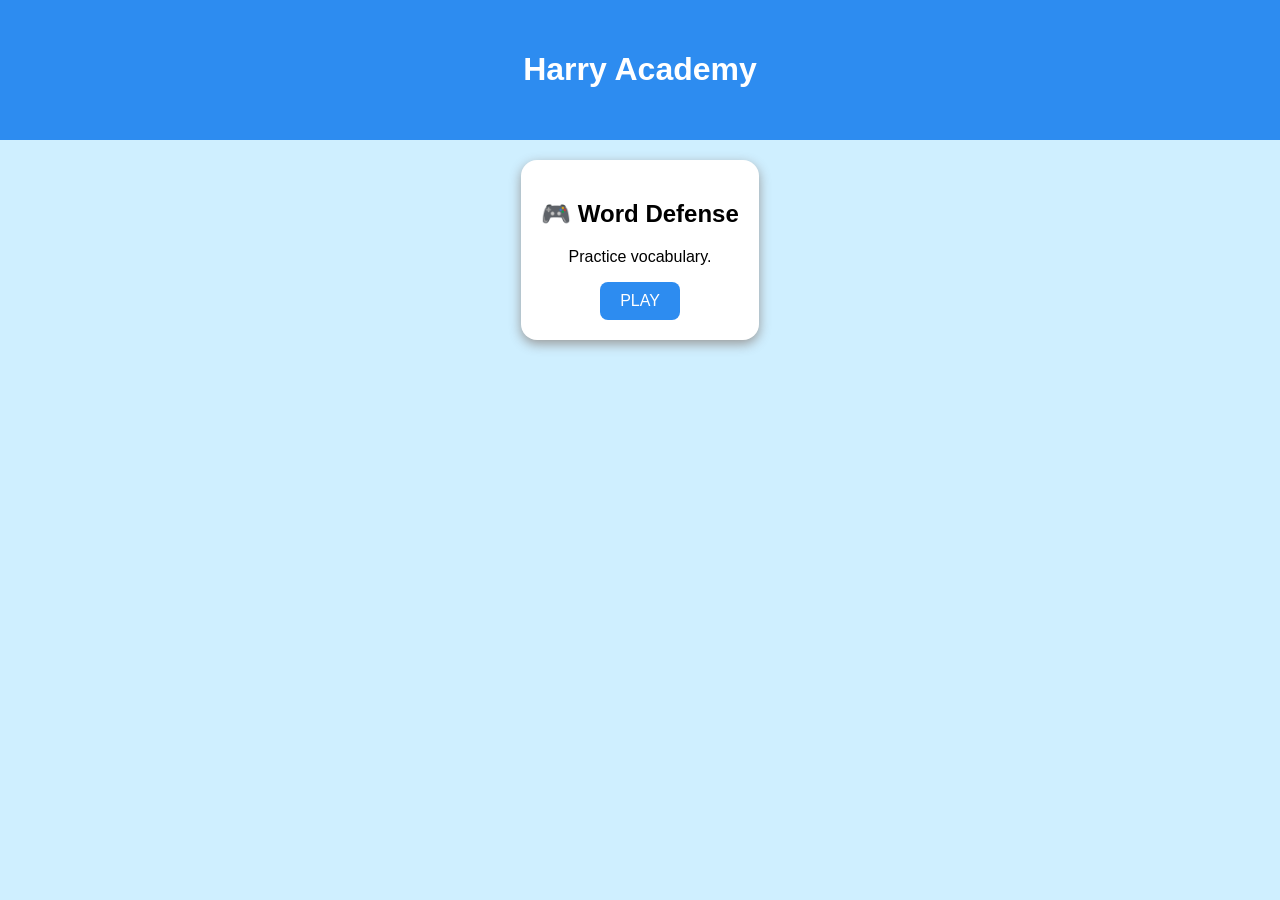
==== game.html @ 14190ebd "Create game.html" ====
<!DOCTYPE html><html><head><meta charset="utf-8">
<title>Harry Academy</title>
<style>
body{font-family:Arial;background:#cfefff;text-align:center;margin:0}
header{background:#2d8cf0;color:#fff;padding:30px}
.card{display:inline-block;margin:20px;padding:20px;background:#fff;border-radius:16px;box-shadow:0 4px 12px #999}
a.btn{display:inline-block;padding:10px 20px;background:#2d8cf0;color:#fff;text-decoration:none;border-radius:8px}
</style></head>
<body>
<header><h1>Harry Academy</h1></header>
<div class="card">
<h2>🎮 Word Defense</h2>
<p>Practice vocabulary.</p>
<a class="btn" href="game.html">PLAY</a>
</div>
</body></html>
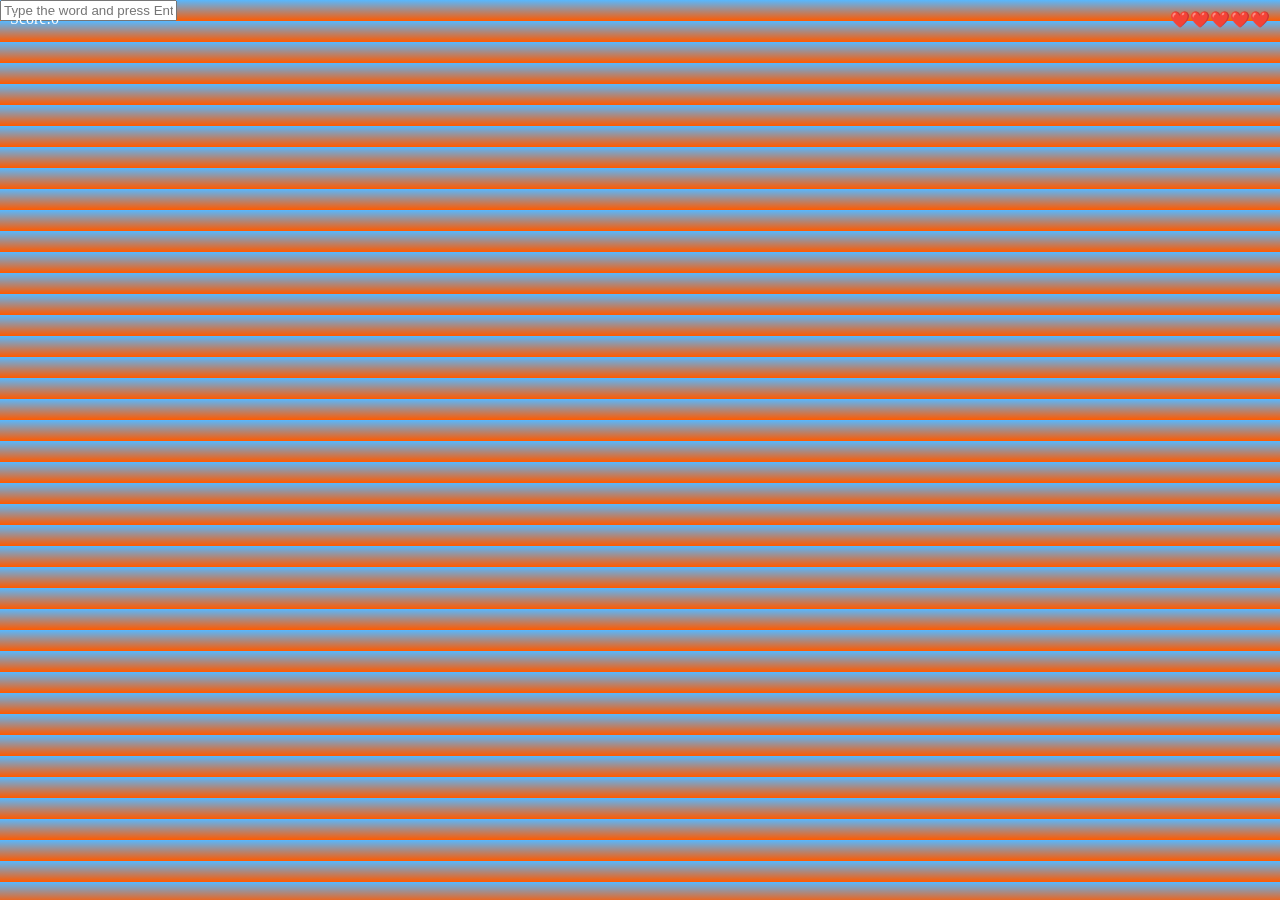
==== commit 3b5fb33c: "Update game.html" ====
--- a/game.html
+++ b/game.html
@@ -1,17 +1,9 @@
-
-<!DOCTYPE html><html><head><meta charset="utf-8">
-<title>Harry Academy</title>
-<style>
-body{font-family:Arial;background:#cfefff;text-align:center;margin:0}
-header{background:#2d8cf0;color:#fff;padding:30px}
-.card{display:inline-block;margin:20px;padding:20px;background:#fff;border-radius:16px;box-shadow:0 4px 12px #999}
-a.btn{display:inline-block;padding:10px 20px;background:#2d8cf0;color:#fff;text-decoration:none;border-radius:8px}
-</style></head>
-<body>
-<header><h1>Harry Academy</h1></header>
-<div class="card">
-<h2>🎮 Word Defense</h2>
-<p>Practice vocabulary.</p>
-<a class="btn" href="game.html">PLAY</a>
-</div>
+<!doctype html><html><head><meta charset="utf-8">
+<link rel="stylesheet" href="style.css"></head>
+<body style="margin:0;overflow:hidden;background:linear-gradient(#57b8ff,#ff5a00)">
+<div id=s style="position:fixed;left:10px;top:10px;color:white">Score:0</div>
+<div id=l style="position:fixed;right:10px;top:10px;color:white">❤️❤️❤️❤️❤️</div>
+<input id=input placeholder="Type the word and press Enter">
+<script src="words.js"></script>
+<script src="game.js"></script>
 </body></html>
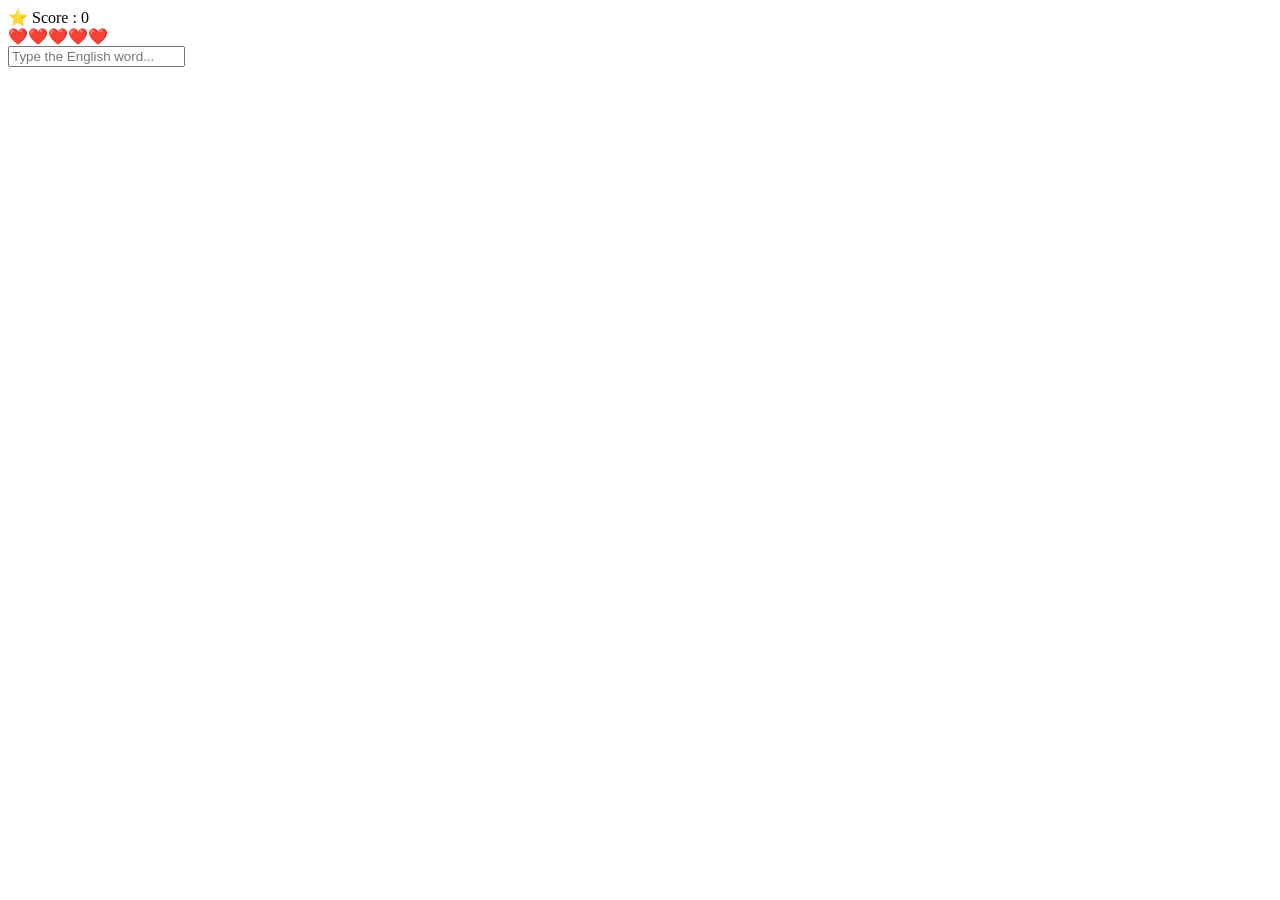
==== commit fa745ca9: "Update game.html" ====
--- a/game.html
+++ b/game.html
@@ -1,9 +1,34 @@
-<!doctype html><html><head><meta charset="utf-8">
-<link rel="stylesheet" href="style.css"></head>
-<body style="margin:0;overflow:hidden;background:linear-gradient(#57b8ff,#ff5a00)">
-<div id=s style="position:fixed;left:10px;top:10px;color:white">Score:0</div>
-<div id=l style="position:fixed;right:10px;top:10px;color:white">❤️❤️❤️❤️❤️</div>
-<input id=input placeholder="Type the word and press Enter">
+<!DOCTYPE html>
+<html lang="en">
+<head>
+<meta charset="UTF-8">
+<meta name="viewport" content="width=device-width, initial-scale=1.0">
+<title>Harry Academy - Word Defense</title>
+
+<link rel="stylesheet" href="game.css">
+
+</head>
+
+<body>
+
+<div id="hud">
+<div id="score">⭐ Score : 0</div>
+<div id="lives">❤️❤️❤️❤️❤️</div>
+</div>
+
+<div id="gameArea">
+</div>
+
+<div id="bottomPanel">
+<input
+        id="answer"
+        type="text"
+        placeholder="Type the English word..."
+        autocomplete="off">
+</div>
+
 <script src="words.js"></script>
 <script src="game.js"></script>
-</body></html>
+
+</body>
+</html>
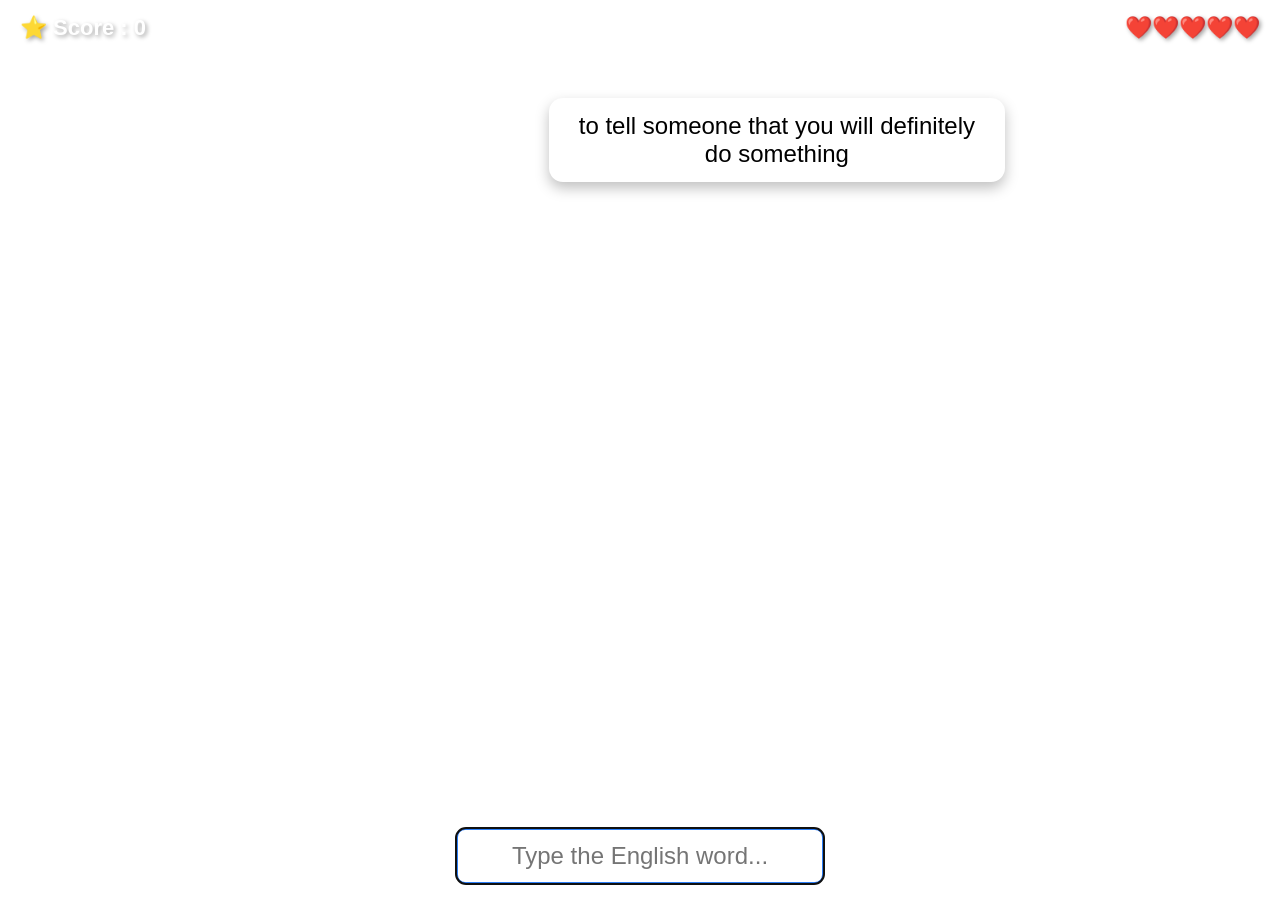
==== commit 49fe4e55: "Update game.html" ====
--- a/game.html
+++ b/game.html
@@ -4,9 +4,7 @@
 <meta charset="UTF-8">
 <meta name="viewport" content="width=device-width, initial-scale=1.0">
 <title>Harry Academy - Word Defense</title>
-
 <link rel="stylesheet" href="game.css">
-
 </head>
 
 <body>
@@ -16,15 +14,14 @@
 <div id="lives">❤️❤️❤️❤️❤️</div>
 </div>
 
-<div id="gameArea">
-</div>
+<div id="gameArea"></div>
 
 <div id="bottomPanel">
 <input
-        id="answer"
-        type="text"
-        placeholder="Type the English word..."
-        autocomplete="off">
+      id="answer"
+      type="text"
+      placeholder="Type the English word..."
+      autocomplete="off">
 </div>
 
 <script src="words.js"></script>
--- a/game.css
+++ b/game.css
@@ -0,0 +1,60 @@
+body{
+    margin:0;
+    overflow:hidden;
+    font-family:Arial,sans-serif;
+    background:linear-gradient(to bottom,#76c8ff 0%,#cfefff 75%,#86d957 75%,#4caf50 100%);
+}
+
+#hud{
+    position:fixed;
+    top:15px;
+    left:20px;
+    right:20px;
+    display:flex;
+    justify-content:space-between;
+    font-size:22px;
+    font-weight:bold;
+    color:white;
+    text-shadow:2px 2px 4px rgba(0,0,0,.35);
+    z-index:1000;
+}
+
+#gameArea{
+    position:absolute;
+    top:0;
+    left:0;
+    width:100%;
+    height:calc(100vh - 90px);
+    overflow:hidden;
+}
+
+.card{
+    position:absolute;
+    min-width:280px;
+    max-width:420px;
+    background:white;
+    padding:14px 18px;
+    border-radius:14px;
+    box-shadow:0 6px 14px rgba(0,0,0,.25);
+    font-size:24px;
+    text-align:center;
+}
+
+#bottomPanel{
+    position:fixed;
+    bottom:15px;
+    width:100%;
+    display:flex;
+    justify-content:center;
+    z-index:9999;
+}
+
+#answer{
+    width:340px;
+    font-size:24px;
+    padding:12px;
+    border-radius:10px;
+    border:3px solid #2d7ef7;
+    text-align:center;
+}
+
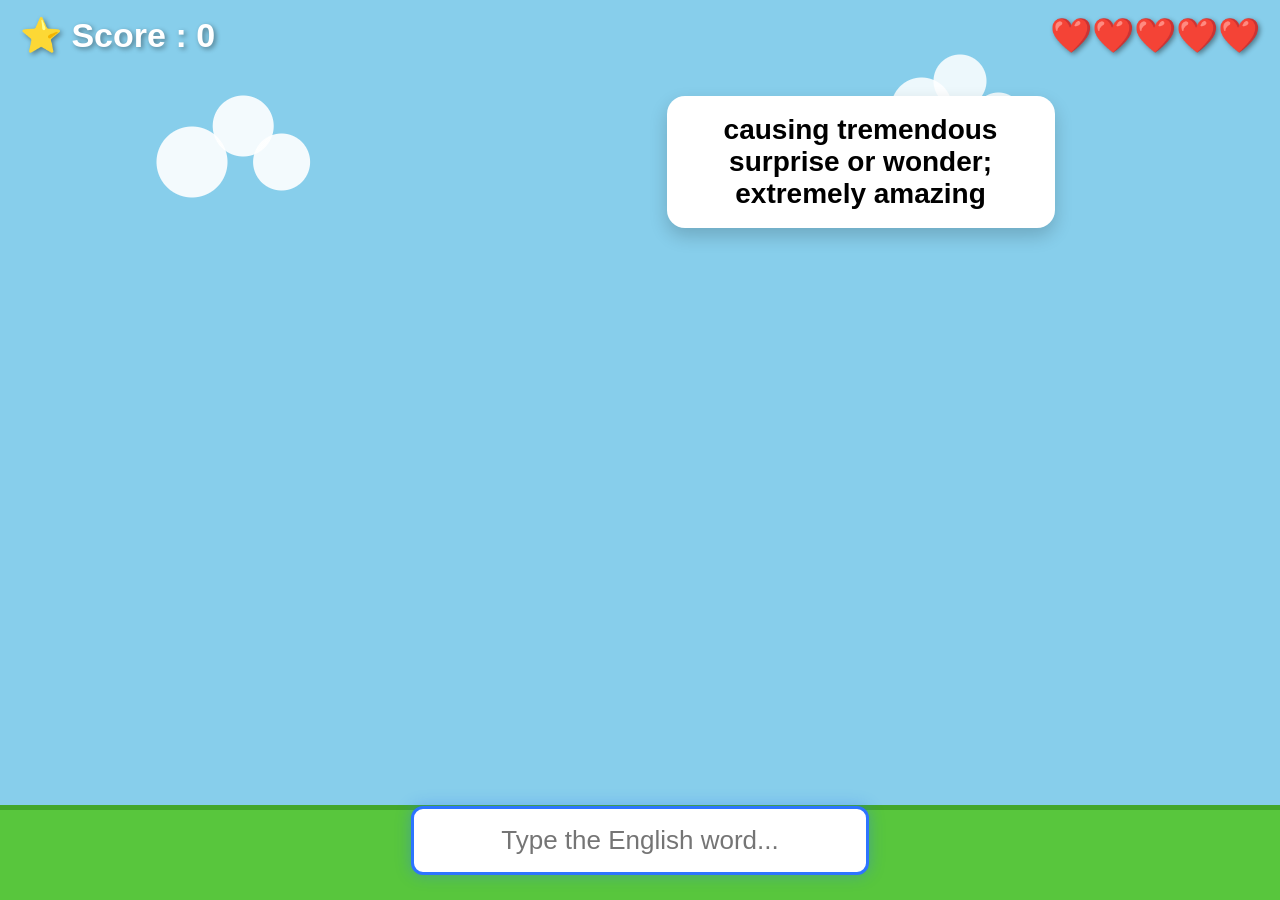
==== commit 7fbb94fb: "Update game.html" ====
--- a/game.html
+++ b/game.html
@@ -6,22 +6,21 @@
 <title>Harry Academy - Word Defense</title>
 <link rel="stylesheet" href="game.css">
 </head>
-
 <body>
 
 <div id="hud">
-<div id="score">⭐ Score : 0</div>
-<div id="lives">❤️❤️❤️❤️❤️</div>
+  <div id="score">⭐ Score : 0</div>
+  <div id="lives">❤️❤️❤️❤️❤️</div>
 </div>
 
 <div id="gameArea"></div>
 
 <div id="bottomPanel">
-<input
-      id="answer"
-      type="text"
-      placeholder="Type the English word..."
-      autocomplete="off">
+  <input
+    id="answer"
+    type="text"
+    placeholder="Type the English word..."
+    autocomplete="off">
 </div>
 
 <script src="words.js"></script>
--- a/game.css
+++ b/game.css
@@ -2,7 +2,36 @@
     margin:0;
     overflow:hidden;
     font-family:Arial,sans-serif;
-    background:linear-gradient(to bottom,#76c8ff 0%,#cfefff 75%,#86d957 75%,#4caf50 100%);
+
+    background:#87CEEB !important;
+}
+
+/* 하늘 */
+body::before{
+    content:"";
+    position:fixed;
+    inset:0;
+    pointer-events:none;
+    background:
+        radial-gradient(circle at 15% 18%, rgba(255,255,255,.9) 0 35px, transparent 36px),
+        radial-gradient(circle at 22% 18%, rgba(255,255,255,.9) 0 28px, transparent 29px),
+        radial-gradient(circle at 19% 14%, rgba(255,255,255,.9) 0 30px, transparent 31px),
+
+        radial-gradient(circle at 72% 12%, rgba(255,255,255,.85) 0 30px, transparent 31px),
+        radial-gradient(circle at 78% 13%, rgba(255,255,255,.85) 0 24px, transparent 25px),
+        radial-gradient(circle at 75% 9%, rgba(255,255,255,.85) 0 26px, transparent 27px);
+}
+
+/* 잔디 */
+body::after{
+    content:"";
+    position:fixed;
+    left:0;
+    right:0;
+    bottom:0;
+    height:90px;
+    background:#58c63d;
+    border-top:5px solid #43a72b;
 }
 
 #hud{
@@ -12,49 +41,57 @@
     right:20px;
     display:flex;
     justify-content:space-between;
-    font-size:22px;
+    font-size:34px;
     font-weight:bold;
     color:white;
-    text-shadow:2px 2px 4px rgba(0,0,0,.35);
+    text-shadow:2px 2px 5px rgba(0,0,0,.4);
     z-index:1000;
 }
 
 #gameArea{
-    position:absolute;
-    top:0;
+    position:fixed;
+    top:70px;
     left:0;
-    width:100%;
-    height:calc(100vh - 90px);
+    right:0;
+    bottom:120px;
     overflow:hidden;
 }
 
 .card{
     position:absolute;
-    min-width:280px;
-    max-width:420px;
+    min-width:260px;
+    max-width:340px;
+    padding:18px 24px;
     background:white;
-    padding:14px 18px;
-    border-radius:14px;
-    box-shadow:0 6px 14px rgba(0,0,0,.25);
-    font-size:24px;
+    border-radius:18px;
+    box-shadow:0 8px 18px rgba(0,0,0,.18);
     text-align:center;
+    font-size:28px;
+    font-weight:bold;
+    left:50%;
+    transform:translateX(-50%);
 }
 
 #bottomPanel{
     position:fixed;
-    bottom:15px;
-    width:100%;
+    left:0;
+    right:0;
+    bottom:25px;
     display:flex;
     justify-content:center;
-    z-index:9999;
+    z-index:1000;
 }
 
 #answer{
-    width:340px;
-    font-size:24px;
-    padding:12px;
-    border-radius:10px;
-    border:3px solid #2d7ef7;
+    width:420px;
+    padding:16px;
+    font-size:26px;
+    border-radius:12px;
+    border:3px solid #2d74ff;
+    outline:none;
     text-align:center;
 }
 
+#answer:focus{
+    box-shadow:0 0 15px rgba(45,116,255,.4);
+}
